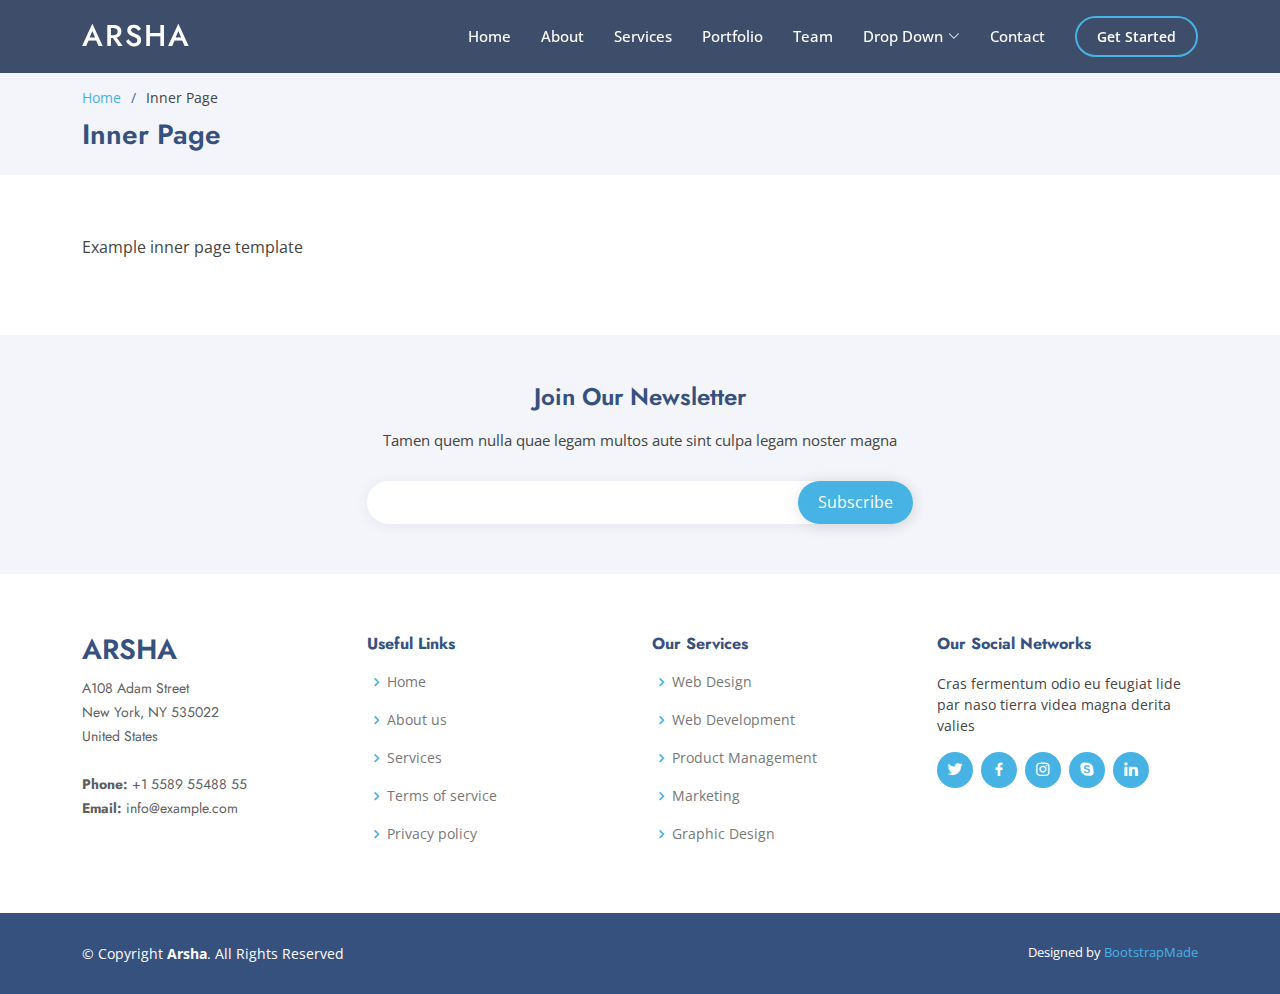
==== inner-page.html @ 6704df6b "first commit" ====
<!DOCTYPE html>
<html lang="en">

<head>
  <meta charset="utf-8">
  <meta content="width=device-width, initial-scale=1.0" name="viewport">

  <title>Inner Page - Arsha Bootstrap Template</title>
  <meta content="" name="description">
  <meta content="" name="keywords">

  <!-- Favicons -->
  <link href="assets/img/favicon.png" rel="icon">
  <link href="assets/img/apple-touch-icon.png" rel="apple-touch-icon">

  <!-- Google Fonts -->
  <link href="https://fonts.googleapis.com/css?family=Open+Sans:300,300i,400,400i,600,600i,700,700i|Jost:300,300i,400,400i,500,500i,600,600i,700,700i|Poppins:300,300i,400,400i,500,500i,600,600i,700,700i" rel="stylesheet">

  <!-- Vendor CSS Files -->
  <link href="assets/vendor/aos/aos.css" rel="stylesheet">
  <link href="assets/vendor/bootstrap/css/bootstrap.min.css" rel="stylesheet">
  <link href="assets/vendor/bootstrap-icons/bootstrap-icons.css" rel="stylesheet">
  <link href="assets/vendor/boxicons/css/boxicons.min.css" rel="stylesheet">
  <link href="assets/vendor/glightbox/css/glightbox.min.css" rel="stylesheet">
  <link href="assets/vendor/remixicon/remixicon.css" rel="stylesheet">
  <link href="assets/vendor/swiper/swiper-bundle.min.css" rel="stylesheet">

  <!-- Site Main CSS File -->
  <link href="assets/css/style.css" rel="stylesheet">

</head>

<body>

  <!-- ======= Header ======= -->
  <header id="header" class="fixed-top header-inner-pages">
    <div class="container d-flex align-items-center">

      <h1 class="logo me-auto"><a href="index.html">Arsha</a></h1>

      <nav id="navbar" class="navbar">
        <ul>
          <li><a class="nav-link scrollto " href="#hero">Home</a></li>
          <li><a class="nav-link scrollto" href="#about">About</a></li>
          <li><a class="nav-link scrollto" href="#services">Services</a></li>
          <li><a class="nav-link   scrollto" href="#portfolio">Portfolio</a></li>
          <li><a class="nav-link scrollto" href="#team">Team</a></li>
          <li class="dropdown"><a href="#"><span>Drop Down</span> <i class="bi bi-chevron-down"></i></a>
            <ul>
              <li><a href="#">Drop Down 1</a></li>
              <li class="dropdown"><a href="#"><span>Deep Drop Down</span> <i class="bi bi-chevron-right"></i></a>
                <ul>
                  <li><a href="#">Deep Drop Down 1</a></li>
                  <li><a href="#">Deep Drop Down 2</a></li>
                  <li><a href="#">Deep Drop Down 3</a></li>
                  <li><a href="#">Deep Drop Down 4</a></li>
                  <li><a href="#">Deep Drop Down 5</a></li>
                </ul>
              </li>
              <li><a href="#">Drop Down 2</a></li>
              <li><a href="#">Drop Down 3</a></li>
              <li><a href="#">Drop Down 4</a></li>
            </ul>
          </li>
          <li><a class="nav-link scrollto" href="#contact">Contact</a></li>
          <li><a class="getstarted scrollto" href="#about">Get Started</a></li>
        </ul>
        <i class="bi bi-list mobile-nav-toggle"></i>
      </nav><!-- .navbar -->

    </div>
  </header><!-- End Header -->

  <main id="main">

    <!-- ======= Breadcrumbs ======= -->
    <section id="breadcrumbs" class="breadcrumbs">
      <div class="container">

        <ol>
          <li><a href="index.html">Home</a></li>
          <li>Inner Page</li>
        </ol>
        <h2>Inner Page</h2>

      </div>
    </section><!-- End Breadcrumbs -->

    <section class="inner-page">
      <div class="container">
        <p>
          Example inner page template
        </p>
      </div>
    </section>

  </main><!-- End #main -->

  <!-- ======= Footer ======= -->
  <footer id="footer">

    <div class="footer-newsletter">
      <div class="container">
        <div class="row justify-content-center">
          <div class="col-lg-6">
            <h4>Join Our Newsletter</h4>
            <p>Tamen quem nulla quae legam multos aute sint culpa legam noster magna</p>
            <form action="" method="post">
              <input type="email" name="email"><input type="submit" value="Subscribe">
            </form>
          </div>
        </div>
      </div>
    </div>

    <div class="footer-top">
      <div class="container">
        <div class="row">

          <div class="col-lg-3 col-md-6 footer-contact">
            <h3>Arsha</h3>
            <p>
              A108 Adam Street <br>
              New York, NY 535022<br>
              United States <br><br>
              <strong>Phone:</strong> +1 5589 55488 55<br>
              <strong>Email:</strong> info@example.com<br>
            </p>
          </div>

          <div class="col-lg-3 col-md-6 footer-links">
            <h4>Useful Links</h4>
            <ul>
              <li><i class="bx bx-chevron-right"></i> <a href="#">Home</a></li>
              <li><i class="bx bx-chevron-right"></i> <a href="#">About us</a></li>
              <li><i class="bx bx-chevron-right"></i> <a href="#">Services</a></li>
              <li><i class="bx bx-chevron-right"></i> <a href="#">Terms of service</a></li>
              <li><i class="bx bx-chevron-right"></i> <a href="#">Privacy policy</a></li>
            </ul>
          </div>

          <div class="col-lg-3 col-md-6 footer-links">
            <h4>Our Services</h4>
            <ul>
              <li><i class="bx bx-chevron-right"></i> <a href="#">Web Design</a></li>
              <li><i class="bx bx-chevron-right"></i> <a href="#">Web Development</a></li>
              <li><i class="bx bx-chevron-right"></i> <a href="#">Product Management</a></li>
              <li><i class="bx bx-chevron-right"></i> <a href="#">Marketing</a></li>
              <li><i class="bx bx-chevron-right"></i> <a href="#">Graphic Design</a></li>
            </ul>
          </div>

          <div class="col-lg-3 col-md-6 footer-links">
            <h4>Our Social Networks</h4>
            <p>Cras fermentum odio eu feugiat lide par naso tierra videa magna derita valies</p>
            <div class="social-links mt-3">
              <a href="#" class="twitter"><i class="bx bxl-twitter"></i></a>
              <a href="#" class="facebook"><i class="bx bxl-facebook"></i></a>
              <a href="#" class="instagram"><i class="bx bxl-instagram"></i></a>
              <a href="#" class="google-plus"><i class="bx bxl-skype"></i></a>
              <a href="#" class="linkedin"><i class="bx bxl-linkedin"></i></a>
            </div>
          </div>

        </div>
      </div>
    </div>

    <div class="container footer-bottom clearfix">
      <div class="copyright">
        &copy; Copyright <strong><span>Arsha</span></strong>. All Rights Reserved
      </div>
      <div class="credits">
        <!-- All the links in the footer should remain intact. -->
        <!-- You can delete the links only if you purchased the pro version. -->
        <!-- Licensing information: https://bootstrapmade.com/license/ -->
        <!-- Purchase the pro version with working PHP/AJAX contact form: https://bootstrapmade.com/arsha-free-bootstrap-html-template-corporate/ -->
        Designed by <a href="https://bootstrapmade.com/">BootstrapMade</a>
      </div>
    </div>
  </footer><!-- End Footer -->

  <div id="preloader"></div>
  <a href="#" class="back-to-top d-flex align-items-center justify-content-center"><i class="bi bi-arrow-up-short"></i></a>

  <!-- Vendor JS Files -->
  <script src="assets/vendor/aos/aos.js"></script>
  <script src="assets/vendor/bootstrap/js/bootstrap.bundle.min.js"></script>
  <script src="assets/vendor/glightbox/js/glightbox.min.js"></script>
  <script src="assets/vendor/isotope-layout/isotope.pkgd.min.js"></script>
  <script src="assets/vendor/swiper/swiper-bundle.min.js"></script>
  <script src="assets/vendor/waypoints/noframework.waypoints.js"></script>
  <script src="assets/vendor/php-email-form/validate.js"></script>

  <!-- Template Main JS File -->
  <script src="assets/js/main.js"></script>

</body>

</html>
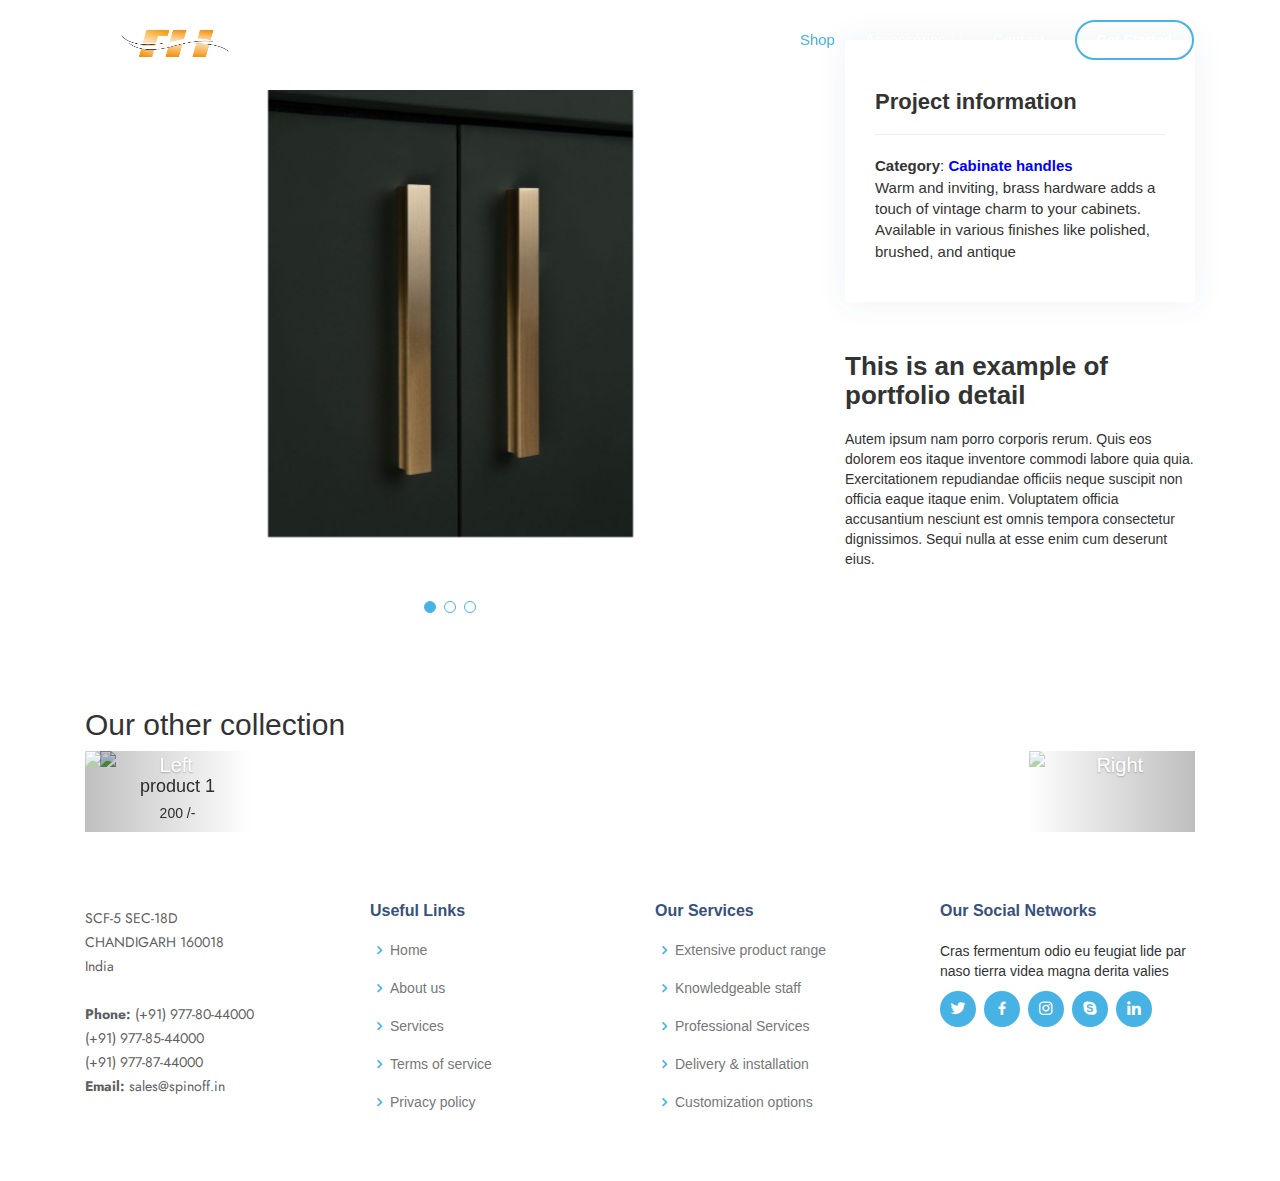
==== commit 53119263: "Update inner-page.html" ====
--- a/inner-page.html
+++ b/inner-page.html
@@ -5,16 +5,15 @@
   <meta charset="utf-8">
   <meta content="width=device-width, initial-scale=1.0" name="viewport">
 
-  <title>Inner Page - Arsha Bootstrap Template</title>
-  <meta content="" name="description">
-  <meta content="" name="keywords">
-
+  <title>Finike hardware </title>
   <!-- Favicons -->
-  <link href="assets/img/favicon.png" rel="icon">
-  <link href="assets/img/apple-touch-icon.png" rel="apple-touch-icon">
+  <link href="assets/img/logo/finike hardware logo.png" rel="icon">
+  <link href="assets/img/logo/finike hardware logo.png" rel="apple-touch-icon">
 
   <!-- Google Fonts -->
-  <link href="https://fonts.googleapis.com/css?family=Open+Sans:300,300i,400,400i,600,600i,700,700i|Jost:300,300i,400,400i,500,500i,600,600i,700,700i|Poppins:300,300i,400,400i,500,500i,600,600i,700,700i" rel="stylesheet">
+  <link
+    href="https://fonts.googleapis.com/css?family=Open+Sans:300,300i,400,400i,600,600i,700,700i|Jost:300,300i,400,400i,500,500i,600,600i,700,700i|
+    Poppins:300,300i,400,400i,500,500i,600,600i,700,700i"  rel="stylesheet">
 
   <!-- Vendor CSS Files -->
   <link href="assets/vendor/aos/aos.css" rel="stylesheet">
@@ -25,44 +24,44 @@
   <link href="assets/vendor/remixicon/remixicon.css" rel="stylesheet">
   <link href="assets/vendor/swiper/swiper-bundle.min.css" rel="stylesheet">
 
-  <!-- Site Main CSS File -->
+  <!-- Template Main CSS File -->
   <link href="assets/css/style.css" rel="stylesheet">
-
 </head>
 
 <body>
 
+  <!-- cursor effect of the page -->
+  
   <!-- ======= Header ======= -->
-  <header id="header" class="fixed-top header-inner-pages">
+  <header id="header" class="fixed-top ">
     <div class="container d-flex align-items-center">
-
-      <h1 class="logo me-auto"><a href="index.html">Arsha</a></h1>
+      <a href="index.html" class="logo me-auto"><img src="assets/img/logo/Finike-Hardware white.png" alt=""
+         style="width: 180px; height: 250px;" class="img-fluid"></a>
 
       <nav id="navbar" class="navbar">
         <ul>
-          <li><a class="nav-link scrollto " href="#hero">Home</a></li>
-          <li><a class="nav-link scrollto" href="#about">About</a></li>
-          <li><a class="nav-link scrollto" href="#services">Services</a></li>
-          <li><a class="nav-link   scrollto" href="#portfolio">Portfolio</a></li>
-          <li><a class="nav-link scrollto" href="#team">Team</a></li>
-          <li class="dropdown"><a href="#"><span>Drop Down</span> <i class="bi bi-chevron-down"></i></a>
+          <li><a class="navbar-link " href="#hero">Home</a></li>
+          <li><a class="navbar-link" href="#about">About</a></li>
+          <li><a class="navbar-link   scrollto" href="#portfolio">Portfolio</a></li>
+          <li><a class="navbar-link active" href="/portfolio-details.html">Shop</a></li>
+          <li class="dropdown"><a href="#"><span>Accessories</span> <i class="bi bi-chevron-down"></i></a>
             <ul>
-              <li><a href="#">Drop Down 1</a></li>
+              <li><a href="#">Accessories 1</a></li>
               <li class="dropdown"><a href="#"><span>Deep Drop Down</span> <i class="bi bi-chevron-right"></i></a>
                 <ul>
-                  <li><a href="#">Deep Drop Down 1</a></li>
-                  <li><a href="#">Deep Drop Down 2</a></li>
-                  <li><a href="#">Deep Drop Down 3</a></li>
-                  <li><a href="#">Deep Drop Down 4</a></li>
-                  <li><a href="#">Deep Drop Down 5</a></li>
+                  <li><a href="#">U Accessories 1</a></li>
+                  <li><a href="#">U Accessories 1</a></li>
+                  <li><a href="#">U Accessories 1</a></li>
+                  <li><a href="#">U Accessories 1</a></li>
+                  <li><a href="#">U Accessories 1</a></li>
                 </ul>
               </li>
-              <li><a href="#">Drop Down 2</a></li>
-              <li><a href="#">Drop Down 3</a></li>
-              <li><a href="#">Drop Down 4</a></li>
+              <li><a href="#">Accessories 2</a></li>
+              <li><a href="#">Accessories 3</a></li>
+              <li><a href="#">Accessories 4</a></li>
             </ul>
           </li>
-          <li><a class="nav-link scrollto" href="#contact">Contact</a></li>
+          <li><a class="navbar-link" href="#contact">Contact</a></li>
           <li><a class="getstarted scrollto" href="#about">Get Started</a></li>
         </ul>
         <i class="bi bi-list mobile-nav-toggle"></i>
@@ -73,61 +72,169 @@
 
   <main id="main">
 
-    <!-- ======= Breadcrumbs ======= -->
-    <section id="breadcrumbs" class="breadcrumbs">
+    <!-- ======= Portfolio Details Section ======= -->
+    <section id="portfolio-details" class="portfolio-details">
       <div class="container">
 
-        <ol>
-          <li><a href="index.html">Home</a></li>
-          <li>Inner Page</li>
-        </ol>
-        <h2>Inner Page</h2>
-
-      </div>
-    </section><!-- End Breadcrumbs -->
-
-    <section class="inner-page">
-      <div class="container">
-        <p>
-          Example inner page template
-        </p>
-      </div>
-    </section>
-
-  </main><!-- End #main -->
+        <div class="row gy-4">
+
+          <div class="col-lg-8">
+            <div class="portfolio-details-slider swiper">
+              <div class="swiper-wrapper align-items-center">
+
+                <div class="swiper-slide">
+                  <img src="assets/img/cabinate 1.jpg" style="height: 50%;width:50%;margin-left:25%;  " alt="">
+                </div>
+
+                <div class="swiper-slide">
+                  <img src="assets/img/cabinate 3.jpg"style="height: 50%;width:50%;margin-left:25%;" alt="">
+                </div>
+
+                <div class="swiper-slide">
+                  <img src="assets/img/cabinate.jpg"style="height: 50%;width:50%;margin-left:25%; " alt="">
+                </div>
+
+              </div>
+              <div class="swiper-pagination"></div>
+            </div>
+          </div>
+
+          <div class="col-lg-4">
+            <div class="portfolio-info">
+              <h3>Project information</h3>
+              <ul>
+                <li><strong>Category</strong>: <b style="color: blue;">Cabinate handles</b> </li>
+                <p>Warm and inviting, brass hardware adds a touch of vintage charm to your cabinets. Available in various finishes like polished, brushed, and antique</p>
+                
+              </ul>
+            </div>
+            <div class="portfolio-description">
+              <h2>This is an example of portfolio detail</h2>
+              <p>
+                Autem ipsum nam porro corporis rerum. Quis eos dolorem eos itaque inventore commodi labore quia quia. Exercitationem repudiandae officiis neque suscipit non officia eaque itaque enim. Voluptatem officia accusantium nesciunt est omnis tempora consectetur dignissimos. Sequi nulla at esse enim cum deserunt eius.
+              </p>
+            </div>
+          </div>
+
+        </div>
+
+      </div>
+    </section><!-- End Portfolio Details Section -->
+
+  </main>
+  <!-- End #main -->
+  <!-- products  -->
+<link rel="stylesheet" href="https://maxcdn.bootstrapcdn.com/bootstrap/3.3.7/css/bootstrap.min.css" integrity="sha384-BVYiiSIFeK1dGmJRAkycuHAHRg32OmUcww7on3RYdg4Va+PmSTsz/K68vbdEjh4u" crossorigin="anonymous">
+
+  <!-- Optional theme -->
+  <link rel="stylesheet" href="https://maxcdn.bootstrapcdn.com/bootstrap/3.3.7/css/bootstrap-theme.min.css" integrity="sha384-rHyoN1iRsVXV4nD0JutlnGaslCJuC7uwjduW9SVrLvRYooPp2bWYgmgJQIXwl/Sp" crossorigin="anonymous">
+  <script src="https://ajax.googleapis.com/ajax/libs/jquery/3.2.1/jquery.min.js"></script>
+  <!-- Latest compiled and minified JavaScript -->
+  <script src="https://maxcdn.bootstrapcdn.com/bootstrap/3.3.7/js/bootstrap.min.js" integrity="sha384-Tc5IQib027qvyjSMfHjOMaLkfuWVxZxUPnCJA7l2mCWNIpG9mGCD8wGNIcPD7Txa" crossorigin="anonymous"></script>
+  <link href="https://fonts.googleapis.com/css?family=Josefin+Sans:300,400,700&subset=latin-ext" rel="stylesheet">
+ 
+ 
+<div class="container">
+  <div class="row" id="slider-text">
+    <div class="col-md-6" >
+      <h2>Our other collection</h2>
+    </div>
+  </div>
+</div>
+
+<!-- Item slider-->
+<div class="container">
+
+  <div class="row">
+    <div class="col-xs-12 col-sm-12 col-md-12">
+      <div class="carousel carousel-showmanymoveone slide" id="itemslider">
+        <div class="carousel-inner">
+
+          <div class="item active">
+            <div class="col-xs-12 col-sm-6 col-md-2">
+              <a href="#"><img src="https://images.unsplash.com/photo-1539840093138-9b3e230e5206?ixlib=rb-0.3.5&ixid=eyJhcHBfaWQiOjEyMDd9&s=765a2eb222b1851840a4a157780fb487&auto=format&fit=crop&w=1534&q=80" class="img-responsive center-block"></a>
+              <h4 class="text-center">product 1</h4>
+              <h5 class="text-center">200 /-</h5>
+            </div>
+          </div>
+
+          <div class="item">
+            <div class="col-xs-12 col-sm-6 col-md-2">
+              <a href="#"><img src="https://images.unsplash.com/photo-1524010349062-860def6649c3?ixlib=rb-0.3.5&ixid=eyJhcHBfaWQiOjEyMDd9&s=e725946a3f177dce83a705d4b12019c2&auto=format&fit=crop&w=500&q=60" class="img-responsive center-block"></a>
+              <h4 class="text-center">product 2 </h4>
+              <h5 class="text-center">800 /-</h5>
+            </div>
+          </div>
+
+          <div class="item">
+            <div class="col-xs-12 col-sm-6 col-md-2">
+              <a href="#"><img src="https://images.unsplash.com/photo-1511556820780-d912e42b4980?ixlib=rb-0.3.5&ixid=eyJhcHBfaWQiOjEyMDd9&s=04aebe9a22884efa1a5f61e434215597&auto=format&fit=crop&w=500&q=60" class="img-responsive center-block"></a>
+              <span class="badge">80%</span>
+              <h4 class="text-center">product 3</h4>
+              <h4 class="text-center"><b>400 /-</b></h4>
+              <h6 class="text-center"> <strike> 500 </strike>/-</h6>
+            </div>
+          </div>
+
+          <div class="item">
+            <div class="col-xs-12 col-sm-6 col-md-2">
+              <a href="#"><img src="https://images.unsplash.com/photo-1531925470851-1b5896b67dcd?ixlib=rb-0.3.5&ixid=eyJhcHBfaWQiOjEyMDd9&s=91fe0ca1b5d72338a8aac04935b52148&auto=format&fit=crop&w=500&q=60" class="img-responsive center-block"></a>
+              <h4 class="text-center">product 4</h4>
+              <h5 class="text-center">400</h5>
+            </div>
+          </div>
+
+          <div class="item">
+            <div class="col-xs-12 col-sm-6 col-md-2">
+              <a href="#"><img src="https://images.unsplash.com/photo-1516961642265-531546e84af2?ixlib=rb-0.3.5&ixid=eyJhcHBfaWQiOjEyMDd9&s=74065eec3c2f6a8284bbe30402432f1d&auto=format&fit=crop&w=500&q=60" class="img-responsive center-block"></a>
+              <h4 class="text-center">product 5</h4>
+              <h5 class="text-center">400 /-</h5>
+            </div>
+          </div>
+
+          <div class="item">
+            <div class="col-xs-12 col-sm-6 col-md-2">
+              <a href="#"><img src="https://images.unsplash.com/photo-1532086853747-99450c17fa2e?ixlib=rb-0.3.5&ixid=eyJhcHBfaWQiOjEyMDd9&s=61a42a11f627b0d21d0df757d9b8fe23&auto=format&fit=crop&w=500&q=60" class="img-responsive center-block"></a>
+              <h4 class="text-center">product 6</h4>
+              <h5 class="text-center">100 /-</h5>
+            </div>
+          </div>
+
+        </div>
+
+        <div id="slider-control">
+        <a class="left carousel-control" href="#itemslider" data-slide="prev"><img src="https://cdn0.iconfinder.com/data/icons/website-kit-2/512/icon_402-512.png" alt="Left" class="img-responsive"></a>
+        <a class="right carousel-control" href="#itemslider" data-slide="next"><img src="http://pixsector.com/cache/81183b13/avcc910c4ee5888b858fe.png" alt="Right" class="img-responsive"></a>
+      </div>
+      </div>
+    </div>
+  </div>
+</div>
+<!-- Item slider end-->
+
 
   <!-- ======= Footer ======= -->
-  <footer id="footer">
-
-    <div class="footer-newsletter">
-      <div class="container">
-        <div class="row justify-content-center">
-          <div class="col-lg-6">
-            <h4>Join Our Newsletter</h4>
-            <p>Tamen quem nulla quae legam multos aute sint culpa legam noster magna</p>
-            <form action="" method="post">
-              <input type="email" name="email"><input type="submit" value="Subscribe">
-            </form>
-          </div>
-        </div>
-      </div>
-    </div>
+ <footer id="footer">
+
+
 
     <div class="footer-top">
       <div class="container">
         <div class="row">
 
           <div class="col-lg-3 col-md-6 footer-contact">
-            <h3>Arsha</h3>
+            <h3></h3>
             <p>
-              A108 Adam Street <br>
-              New York, NY 535022<br>
-              United States <br><br>
-              <strong>Phone:</strong> +1 5589 55488 55<br>
-              <strong>Email:</strong> info@example.com<br>
+              SCF-5 SEC-18D <br>
+              CHANDIGARH 160018<br>
+              India <br><br>
+              <strong>Phone:</strong>
+              (+91) 977-80-44000<br>
+              (+91) 977-85-44000<br>
+              (+91) 977-87-44000<br>
+              <strong>Email:</strong> sales@spinoff.in<br>
             </p>
           </div>
-
           <div class="col-lg-3 col-md-6 footer-links">
             <h4>Useful Links</h4>
             <ul>
@@ -142,11 +249,11 @@
           <div class="col-lg-3 col-md-6 footer-links">
             <h4>Our Services</h4>
             <ul>
-              <li><i class="bx bx-chevron-right"></i> <a href="#">Web Design</a></li>
-              <li><i class="bx bx-chevron-right"></i> <a href="#">Web Development</a></li>
-              <li><i class="bx bx-chevron-right"></i> <a href="#">Product Management</a></li>
-              <li><i class="bx bx-chevron-right"></i> <a href="#">Marketing</a></li>
-              <li><i class="bx bx-chevron-right"></i> <a href="#">Graphic Design</a></li>
+              <li><i class="bx bx-chevron-right"></i> <a href="#">Extensive product range</a></li>
+              <li><i class="bx bx-chevron-right"></i> <a href="#">Knowledgeable staff</a></li>
+              <li><i class="bx bx-chevron-right"></i> <a href="#">Professional Services</a></li>
+              <li><i class="bx bx-chevron-right"></i> <a href="#">Delivery & installation</a></li>
+              <li><i class="bx bx-chevron-right"></i> <a href="#">Customization options </a></li>
             </ul>
           </div>
 
@@ -166,20 +273,6 @@
       </div>
     </div>
 
-    <div class="container footer-bottom clearfix">
-      <div class="copyright">
-        &copy; Copyright <strong><span>Arsha</span></strong>. All Rights Reserved
-      </div>
-      <div class="credits">
-        <!-- All the links in the footer should remain intact. -->
-        <!-- You can delete the links only if you purchased the pro version. -->
-        <!-- Licensing information: https://bootstrapmade.com/license/ -->
-        <!-- Purchase the pro version with working PHP/AJAX contact form: https://bootstrapmade.com/arsha-free-bootstrap-html-template-corporate/ -->
-        Designed by <a href="https://bootstrapmade.com/">BootstrapMade</a>
-      </div>
-    </div>
-  </footer><!-- End Footer -->
-
   <div id="preloader"></div>
   <a href="#" class="back-to-top d-flex align-items-center justify-content-center"><i class="bi bi-arrow-up-short"></i></a>
 
@@ -197,4 +290,4 @@
 
 </body>
 
-</html>+</html>
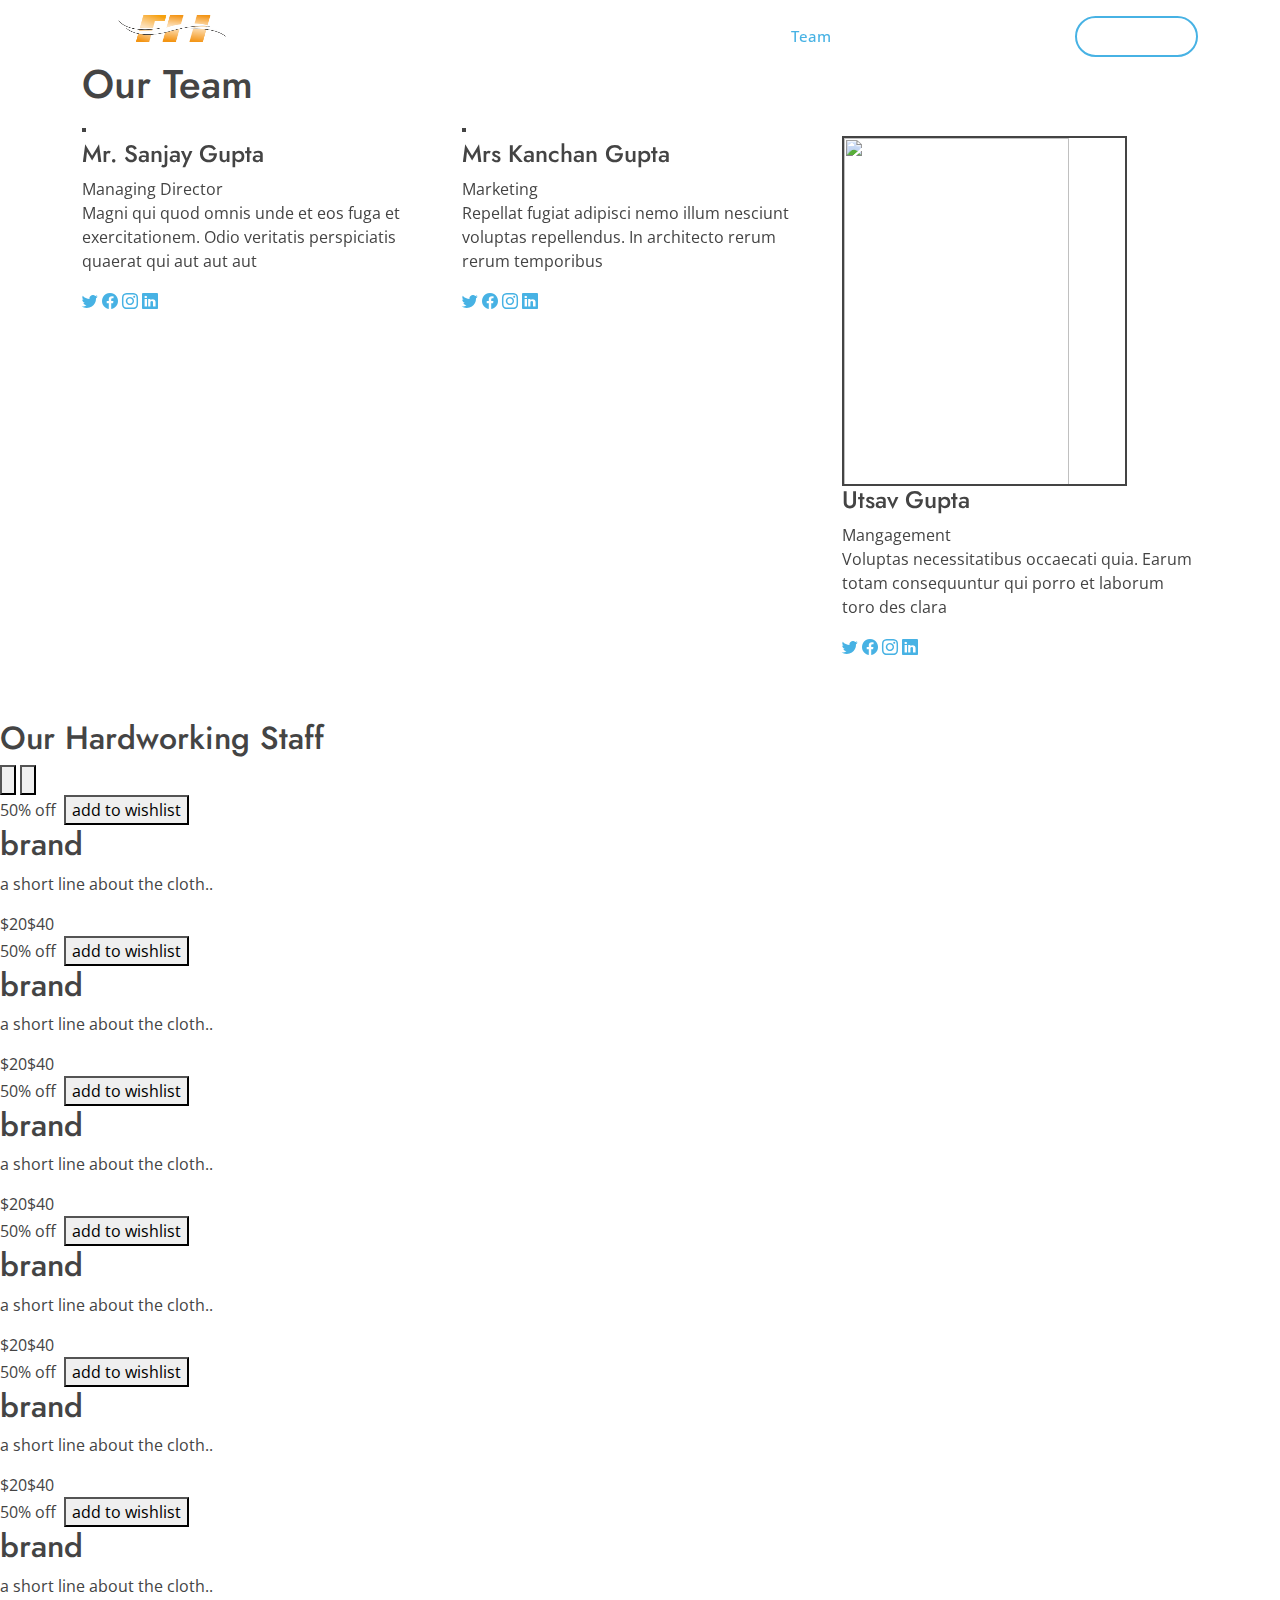
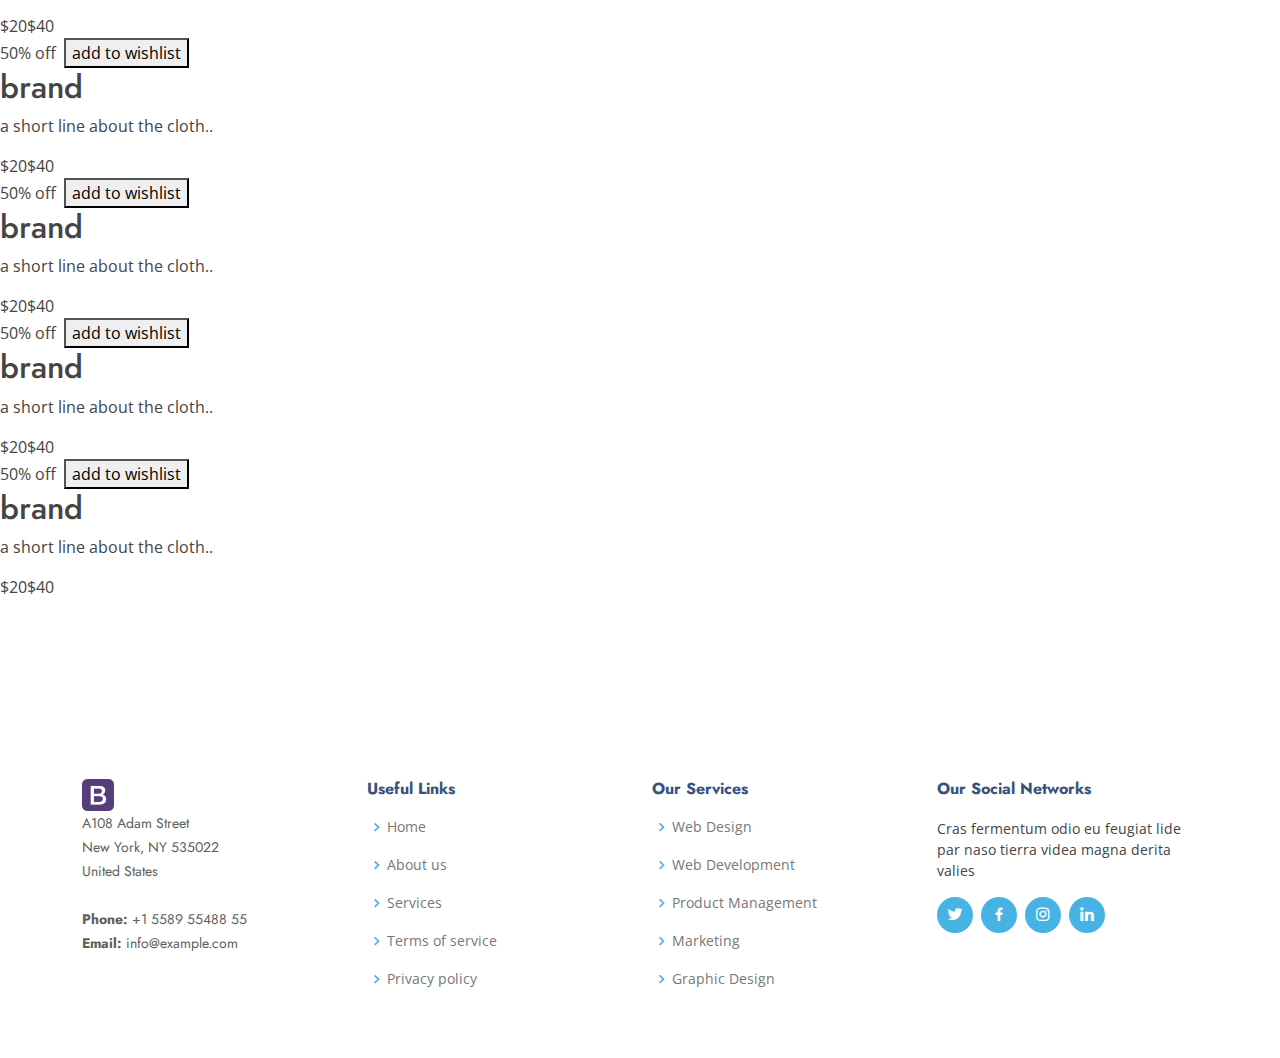
==== commit 5c41e4ca: "team.html" ====
--- a/inner-page.html
+++ b/inner-page.html
@@ -34,16 +34,18 @@
   
   <!-- ======= Header ======= -->
   <header id="header" class="fixed-top ">
-    <div class="container d-flex align-items-center">
+    <div class="container d-flex align-item1s-center">
       <a href="index.html" class="logo me-auto"><img src="assets/img/logo/Finike-Hardware white.png" alt=""
          style="width: 180px; height: 250px;" class="img-fluid"></a>
 
       <nav id="navbar" class="navbar">
         <ul>
-          <li><a class="navbar-link " href="#hero">Home</a></li>
-          <li><a class="navbar-link" href="#about">About</a></li>
-          <li><a class="navbar-link   scrollto" href="#portfolio">Portfolio</a></li>
-          <li><a class="navbar-link active" href="/portfolio-details.html">Shop</a></li>
+          <li><a class="nav-link scrollto " href="/index.html">Home</a></li>
+          <li><a class="nav-link scrollto" href="#">About</a></li>
+          <li><a class="nav-link   scrollto" href="/products-details.html">Shop</a></li>
+          <li><a class="nav-link scrollto" href="/product-details.html">Shop</a></li>
+          
+          <li><a class="nav-link active " href="/team.html">Team</a></li>
           <li class="dropdown"><a href="#"><span>Accessories</span> <i class="bi bi-chevron-down"></i></a>
             <ul>
               <li><a href="#">Accessories 1</a></li>
@@ -61,161 +63,222 @@
               <li><a href="#">Accessories 4</a></li>
             </ul>
           </li>
-          <li><a class="navbar-link" href="#contact">Contact</a></li>
+          <li><a class="nav-link scrollto" href="#contact">Contact</a></li>
           <li><a class="getstarted scrollto" href="#about">Get Started</a></li>
         </ul>
         <i class="bi bi-list mobile-nav-toggle"></i>
       </nav><!-- .navbar -->
 
     </div>
-  </header><!-- End Header -->
+  </header><!-- .navbar -->
+
+  </div>
+</header><!-- End Header -->
 
   <main id="main">
-
-    <!-- ======= Portfolio Details Section ======= -->
-    <section id="portfolio-details" class="portfolio-details">
-      <div class="container">
-
-        <div class="row gy-4">
-
-          <div class="col-lg-8">
-            <div class="portfolio-details-slider swiper">
-              <div class="swiper-wrapper align-items-center">
-
-                <div class="swiper-slide">
-                  <img src="assets/img/cabinate 1.jpg" style="height: 50%;width:50%;margin-left:25%;  " alt="">
-                </div>
-
-                <div class="swiper-slide">
-                  <img src="assets/img/cabinate 3.jpg"style="height: 50%;width:50%;margin-left:25%;" alt="">
-                </div>
-
-                <div class="swiper-slide">
-                  <img src="assets/img/cabinate.jpg"style="height: 50%;width:50%;margin-left:25%; " alt="">
-                </div>
-
-              </div>
-              <div class="swiper-pagination"></div>
-            </div>
-          </div>
-
-          <div class="col-lg-4">
-            <div class="portfolio-info">
-              <h3>Project information</h3>
-              <ul>
-                <li><strong>Category</strong>: <b style="color: blue;">Cabinate handles</b> </li>
-                <p>Warm and inviting, brass hardware adds a touch of vintage charm to your cabinets. Available in various finishes like polished, brushed, and antique</p>
-                
-              </ul>
-            </div>
-            <div class="portfolio-description">
-              <h2>This is an example of portfolio detail</h2>
-              <p>
-                Autem ipsum nam porro corporis rerum. Quis eos dolorem eos itaque inventore commodi labore quia quia. Exercitationem repudiandae officiis neque suscipit non officia eaque itaque enim. Voluptatem officia accusantium nesciunt est omnis tempora consectetur dignissimos. Sequi nulla at esse enim cum deserunt eius.
-              </p>
-            </div>
-          </div>
-
-        </div>
-
-      </div>
-    </section><!-- End Portfolio Details Section -->
-
-  </main>
-  <!-- End #main -->
-  <!-- products  -->
-<link rel="stylesheet" href="https://maxcdn.bootstrapcdn.com/bootstrap/3.3.7/css/bootstrap.min.css" integrity="sha384-BVYiiSIFeK1dGmJRAkycuHAHRg32OmUcww7on3RYdg4Va+PmSTsz/K68vbdEjh4u" crossorigin="anonymous">
-
-  <!-- Optional theme -->
-  <link rel="stylesheet" href="https://maxcdn.bootstrapcdn.com/bootstrap/3.3.7/css/bootstrap-theme.min.css" integrity="sha384-rHyoN1iRsVXV4nD0JutlnGaslCJuC7uwjduW9SVrLvRYooPp2bWYgmgJQIXwl/Sp" crossorigin="anonymous">
-  <script src="https://ajax.googleapis.com/ajax/libs/jquery/3.2.1/jquery.min.js"></script>
-  <!-- Latest compiled and minified JavaScript -->
-  <script src="https://maxcdn.bootstrapcdn.com/bootstrap/3.3.7/js/bootstrap.min.js" integrity="sha384-Tc5IQib027qvyjSMfHjOMaLkfuWVxZxUPnCJA7l2mCWNIpG9mGCD8wGNIcPD7Txa" crossorigin="anonymous"></script>
-  <link href="https://fonts.googleapis.com/css?family=Josefin+Sans:300,400,700&subset=latin-ext" rel="stylesheet">
- 
- 
-<div class="container">
-  <div class="row" id="slider-text">
-    <div class="col-md-6" >
-      <h2>Our other collection</h2>
+    <!--main heading -->
+   
+
+<!-- ======= Team  Section ======= -->
+<section id="trainers" class="trainers">
+  <div class="container" data-aos="fade-up">
+    <div id="Main-heading" class="row" data_oas="zoom-in" data-aos-delay="100">
+      <h1 >Our Team</h1>
+      </div>
+
+    <div class="row" data-aos="zoom-in" data-aos-delay="100">
+      <div class="col-lg-4 col-md-6 d-flex align-item1s-stretch">
+        <div class="member">
+          <img src="assets/img/team/1-removebg.png" class="img-fluid" style="width:500px; height:auto; border:2px solid;" alt="">
+          <div class="member-content">
+            <h4>Mr. Sanjay Gupta </h4>
+            <span>Managing Director</span>
+            <p>
+              Magni qui quod omnis unde et eos fuga et exercitationem. Odio veritatis perspiciatis quaerat qui aut aut aut
+            </p>
+            <div class="social">
+              <a href=""><i class="bi bi-twitter"></i></a>
+              <a href=""><i class="bi bi-facebook"></i></a>
+              <a href=""><i class="bi bi-instagram"></i></a>
+              <a href=""><i class="bi bi-linkedin"></i></a>
+            </div>
+          </div>
+        </div>
+      </div>
+
+      <div class="col-lg-4 col-md-6 d-flex align-item1s-stretch">
+        <div class="member">
+          <img src="assets/img/team/2-removebg-pre-view.png" style=" border:2px solid;" height="450px;  margin-top:350px;" class="img-fluid" alt="">
+          <div class="member-content">
+            <h4>Mrs Kanchan Gupta</h4>
+            <span>Marketing</span>
+            <p>
+              Repellat fugiat adipisci nemo illum nesciunt voluptas repellendus. In architecto rerum rerum temporibus
+            </p>
+            <div class="social">
+              <a href=""><i class="bi bi-twitter"></i></a>
+              <a href=""><i class="bi bi-facebook"></i></a>
+              <a href=""><i class="bi bi-instagram"></i></a>
+              <a href=""><i class="bi bi-linkedin"></i></a>
+            </div>
+          </div>
+        </div>
+      </div>
+
+      <div class="col-lg-4 col-md-6 d-flex align-item1s-stretch">
+        <div class="member">
+          <img src="assets/img/team/3-removebg-preview.png" class="img-fluid" style="width:80%; height:350px; margin-top:20px; border:2px solid; " alt="">
+          <div class="member-content">
+            <h4> Utsav Gupta </h4>
+            <span>Mangagement</span>
+            <p>
+              Voluptas necessitatibus occaecati quia. Earum totam consequuntur qui porro et laborum toro des clara
+            </p>
+            <div class="social">
+              <a href=""><i class="bi bi-twitter"></i></a>
+              <a href=""><i class="bi bi-facebook"></i></a>
+              <a href=""><i class="bi bi-instagram"></i></a>
+              <a href=""><i class="bi bi-linkedin"></i></a>
+            </div>
+          </div>
+        </div>
+      </div>
+
     </div>
+
   </div>
-</div>
-
-<!-- Item slider-->
-<div class="container">
-
-  <div class="row">
-    <div class="col-xs-12 col-sm-12 col-md-12">
-      <div class="carousel carousel-showmanymoveone slide" id="itemslider">
-        <div class="carousel-inner">
-
-          <div class="item active">
-            <div class="col-xs-12 col-sm-6 col-md-2">
-              <a href="#"><img src="https://images.unsplash.com/photo-1539840093138-9b3e230e5206?ixlib=rb-0.3.5&ixid=eyJhcHBfaWQiOjEyMDd9&s=765a2eb222b1851840a4a157780fb487&auto=format&fit=crop&w=1534&q=80" class="img-responsive center-block"></a>
-              <h4 class="text-center">product 1</h4>
-              <h5 class="text-center">200 /-</h5>
-            </div>
-          </div>
-
-          <div class="item">
-            <div class="col-xs-12 col-sm-6 col-md-2">
-              <a href="#"><img src="https://images.unsplash.com/photo-1524010349062-860def6649c3?ixlib=rb-0.3.5&ixid=eyJhcHBfaWQiOjEyMDd9&s=e725946a3f177dce83a705d4b12019c2&auto=format&fit=crop&w=500&q=60" class="img-responsive center-block"></a>
-              <h4 class="text-center">product 2 </h4>
-              <h5 class="text-center">800 /-</h5>
-            </div>
-          </div>
-
-          <div class="item">
-            <div class="col-xs-12 col-sm-6 col-md-2">
-              <a href="#"><img src="https://images.unsplash.com/photo-1511556820780-d912e42b4980?ixlib=rb-0.3.5&ixid=eyJhcHBfaWQiOjEyMDd9&s=04aebe9a22884efa1a5f61e434215597&auto=format&fit=crop&w=500&q=60" class="img-responsive center-block"></a>
-              <span class="badge">80%</span>
-              <h4 class="text-center">product 3</h4>
-              <h4 class="text-center"><b>400 /-</b></h4>
-              <h6 class="text-center"> <strike> 500 </strike>/-</h6>
-            </div>
-          </div>
-
-          <div class="item">
-            <div class="col-xs-12 col-sm-6 col-md-2">
-              <a href="#"><img src="https://images.unsplash.com/photo-1531925470851-1b5896b67dcd?ixlib=rb-0.3.5&ixid=eyJhcHBfaWQiOjEyMDd9&s=91fe0ca1b5d72338a8aac04935b52148&auto=format&fit=crop&w=500&q=60" class="img-responsive center-block"></a>
-              <h4 class="text-center">product 4</h4>
-              <h5 class="text-center">400</h5>
-            </div>
-          </div>
-
-          <div class="item">
-            <div class="col-xs-12 col-sm-6 col-md-2">
-              <a href="#"><img src="https://images.unsplash.com/photo-1516961642265-531546e84af2?ixlib=rb-0.3.5&ixid=eyJhcHBfaWQiOjEyMDd9&s=74065eec3c2f6a8284bbe30402432f1d&auto=format&fit=crop&w=500&q=60" class="img-responsive center-block"></a>
-              <h4 class="text-center">product 5</h4>
-              <h5 class="text-center">400 /-</h5>
-            </div>
-          </div>
-
-          <div class="item">
-            <div class="col-xs-12 col-sm-6 col-md-2">
-              <a href="#"><img src="https://images.unsplash.com/photo-1532086853747-99450c17fa2e?ixlib=rb-0.3.5&ixid=eyJhcHBfaWQiOjEyMDd9&s=61a42a11f627b0d21d0df757d9b8fe23&auto=format&fit=crop&w=500&q=60" class="img-responsive center-block"></a>
-              <h4 class="text-center">product 6</h4>
-              <h5 class="text-center">100 /-</h5>
-            </div>
-          </div>
-
-        </div>
-
-        <div id="slider-control">
-        <a class="left carousel-control" href="#itemslider" data-slide="prev"><img src="https://cdn0.iconfinder.com/data/icons/website-kit-2/512/icon_402-512.png" alt="Left" class="img-responsive"></a>
-        <a class="right carousel-control" href="#itemslider" data-slide="next"><img src="http://pixsector.com/cache/81183b13/avcc910c4ee5888b858fe.png" alt="Right" class="img-responsive"></a>
-      </div>
-      </div>
+  <section class="product"> 
+    <h2 class="product-category">Our Hardworking Staff</h2>
+    <button class="pre-btn"><img src="images/arrow.png" alt=""></button>
+    <button class="nxt-btn"><img src="images/arrow.png" alt=""></button>
+    <div class="product-container">
+        <div class="product-card">
+            <div class="product-image">
+                <span class="discount-tag">50% off</span>
+                <img src="https://spinoff.in/award/people/rosy.jpg" class="product-thumb" alt="">
+                <button class="card-btn">add to wishlist</button>
+            </div>
+            <div class="product-info">
+                <h2 class="product-brand">brand</h2>
+                <p class="product-short-description">a short line about the cloth..</p>
+                <span class="price">$20</span><span class="actual-price">$40</span>
+            </div>
+        </div>
+        <div class="product-card">
+            <div class="product-image">
+                <span class="discount-tag">50% off</span>
+                <img src="https://spinoff.in/award/people/rosy.jpg" class="product-thumb" alt="">
+                <button class="card-btn">add to wishlist</button>
+            </div>
+            <div class="product-info">
+                <h2 class="product-brand">brand</h2>
+                <p class="product-short-description">a short line about the cloth..</p>
+                <span class="price">$20</span><span class="actual-price">$40</span>
+            </div>
+        </div>
+        <div class="product-card">
+            <div class="product-image">
+                <span class="discount-tag">50% off</span>
+                <img src="https://spinoff.in/award/people/rosy.jpg" class="product-thumb" alt="">
+                <button class="card-btn">add to wishlist</button>
+            </div>
+            <div class="product-info">
+                <h2 class="product-brand">brand</h2>
+                <p class="product-short-description">a short line about the cloth..</p>
+                <span class="price">$20</span><span class="actual-price">$40</span>
+            </div>
+        </div>
+        <div class="product-card">
+            <div class="product-image">
+                <span class="discount-tag">50% off</span>
+                <img src="https://spinoff.in/award/people/rosy.jpg" class="product-thumb" alt="">
+                <button class="card-btn">add to wishlist</button>
+            </div>
+            <div class="product-info">
+                <h2 class="product-brand">brand</h2>
+                <p class="product-short-description">a short line about the cloth..</p>
+                <span class="price">$20</span><span class="actual-price">$40</span>
+            </div>
+        </div>
+        <div class="product-card">
+            <div class="product-image">
+                <span class="discount-tag">50% off</span>
+                <img src="https://spinoff.in/award/people/rosy.jpg" class="product-thumb" alt="">
+                <button class="card-btn">add to wishlist</button>
+            </div>
+            <div class="product-info">
+                <h2 class="product-brand">brand</h2>
+                <p class="product-short-description">a short line about the cloth..</p>
+                <span class="price">$20</span><span class="actual-price">$40</span>
+            </div>
+        </div>
+        <div class="product-card">
+            <div class="product-image">
+                <span class="discount-tag">50% off</span>
+                <img src="https://spinoff.in/award/people/rosy.jpg" class="product-thumb" alt="">
+                <button class="card-btn">add to wishlist</button>
+            </div>
+            <div class="product-info">
+                <h2 class="product-brand">brand</h2>
+                <p class="product-short-description">a short line about the cloth..</p>
+                <span class="price">$20</span><span class="actual-price">$40</span>
+            </div>
+        </div>
+        <div class="product-card">
+            <div class="product-image">
+                <span class="discount-tag">50% off</span>
+                <img src="" class="product-thumb" alt="">
+                <button class="card-btn">add to wishlist</button>
+            </div>
+            <div class="product-info">
+                <h2 class="product-brand">brand</h2>
+                <p class="https://spinoff.in/award/people/rosy.jpg">a short line about the cloth..</p>
+                <span class="price">$20</span><span class="actual-price">$40</span>
+            </div>
+        </div>
+        <div class="product-card">
+            <div class="product-image">
+                <span class="discount-tag">50% off</span>
+                <img src="https://spinoff.in/award/people/rosy.jpg" class="product-thumb" alt="">
+                <button class="card-btn">add to wishlist</button>
+            </div>  
+            <div class="product-info">
+                <h2 class="product-brand">brand</h2>
+                <p class="product-short-description">a short line about the cloth..</p>
+                <span class="price">$20</span><span class="actual-price">$40</span>
+            </div>
+        </div>
+        <div class="product-card">
+            <div class="product-image">
+                <span class="discount-tag">50% off</span>
+                <img src="/assets/img/staff slider/card1.jpg.jpg" class="product-thumb" alt="">
+                <button class="card-btn">add to wishlist</button>
+            </div>
+            <div class="product-info">
+                <h2 class="product-brand">brand</h2>
+                <p class="product-short-description">a short line about the cloth..</p>
+                <span class="price">$20</span><span class="actual-price">$40</span>
+            </div>
+        </div>
+        <div class="product-card">
+            <div class="product-image">
+                <span class="discount-tag">50% off</span>
+                <img src="images/card10.jpg" class="product-thumb" alt="">
+                <button class="card-btn">add to wishlist</button>
+            </div>
+            <div class="product-info">
+                <h2 class="product-brand">brand</h2>
+                <p class="product-short-description">a short line about the cloth..</p>
+                <span class="price">$20</span><span class="actual-price">$40</span>
+            </div>
+        </div>
     </div>
-  </div>
-</div>
-<!-- Item slider end-->
-
+</section>
+
+  </main><!-- End #main -->
 
   <!-- ======= Footer ======= -->
- <footer id="footer">
-
+  <footer id="footer">
 
 
     <div class="footer-top">
@@ -223,18 +286,16 @@
         <div class="row">
 
           <div class="col-lg-3 col-md-6 footer-contact">
-            <h3></h3>
+            <img src="/assets/img/favicon.png">
             <p>
-              SCF-5 SEC-18D <br>
-              CHANDIGARH 160018<br>
-              India <br><br>
-              <strong>Phone:</strong>
-              (+91) 977-80-44000<br>
-              (+91) 977-85-44000<br>
-              (+91) 977-87-44000<br>
-              <strong>Email:</strong> sales@spinoff.in<br>
+              A108 Adam Street <br>
+              New York, NY 535022<br>
+              United States <br><br>
+              <strong>Phone:</strong> +1 5589 55488 55<br>
+              <strong>Email:</strong> info@example.com<br>
             </p>
           </div>
+
           <div class="col-lg-3 col-md-6 footer-links">
             <h4>Useful Links</h4>
             <ul>
@@ -249,11 +310,11 @@
           <div class="col-lg-3 col-md-6 footer-links">
             <h4>Our Services</h4>
             <ul>
-              <li><i class="bx bx-chevron-right"></i> <a href="#">Extensive product range</a></li>
-              <li><i class="bx bx-chevron-right"></i> <a href="#">Knowledgeable staff</a></li>
-              <li><i class="bx bx-chevron-right"></i> <a href="#">Professional Services</a></li>
-              <li><i class="bx bx-chevron-right"></i> <a href="#">Delivery & installation</a></li>
-              <li><i class="bx bx-chevron-right"></i> <a href="#">Customization options </a></li>
+              <li><i class="bx bx-chevron-right"></i> <a href="#">Web Design</a></li>
+              <li><i class="bx bx-chevron-right"></i> <a href="#">Web Development</a></li>
+              <li><i class="bx bx-chevron-right"></i> <a href="#">Product Management</a></li>
+              <li><i class="bx bx-chevron-right"></i> <a href="#">Marketing</a></li>
+              <li><i class="bx bx-chevron-right"></i> <a href="#">Graphic Design</a></li>
             </ul>
           </div>
 
@@ -264,7 +325,7 @@
               <a href="#" class="twitter"><i class="bx bxl-twitter"></i></a>
               <a href="#" class="facebook"><i class="bx bxl-facebook"></i></a>
               <a href="#" class="instagram"><i class="bx bxl-instagram"></i></a>
-              <a href="#" class="google-plus"><i class="bx bxl-skype"></i></a>
+              
               <a href="#" class="linkedin"><i class="bx bxl-linkedin"></i></a>
             </div>
           </div>
@@ -272,6 +333,9 @@
         </div>
       </div>
     </div>
+
+  
+  </footer><!-- End Footer -->
 
   <div id="preloader"></div>
   <a href="#" class="back-to-top d-flex align-items-center justify-content-center"><i class="bi bi-arrow-up-short"></i></a>
